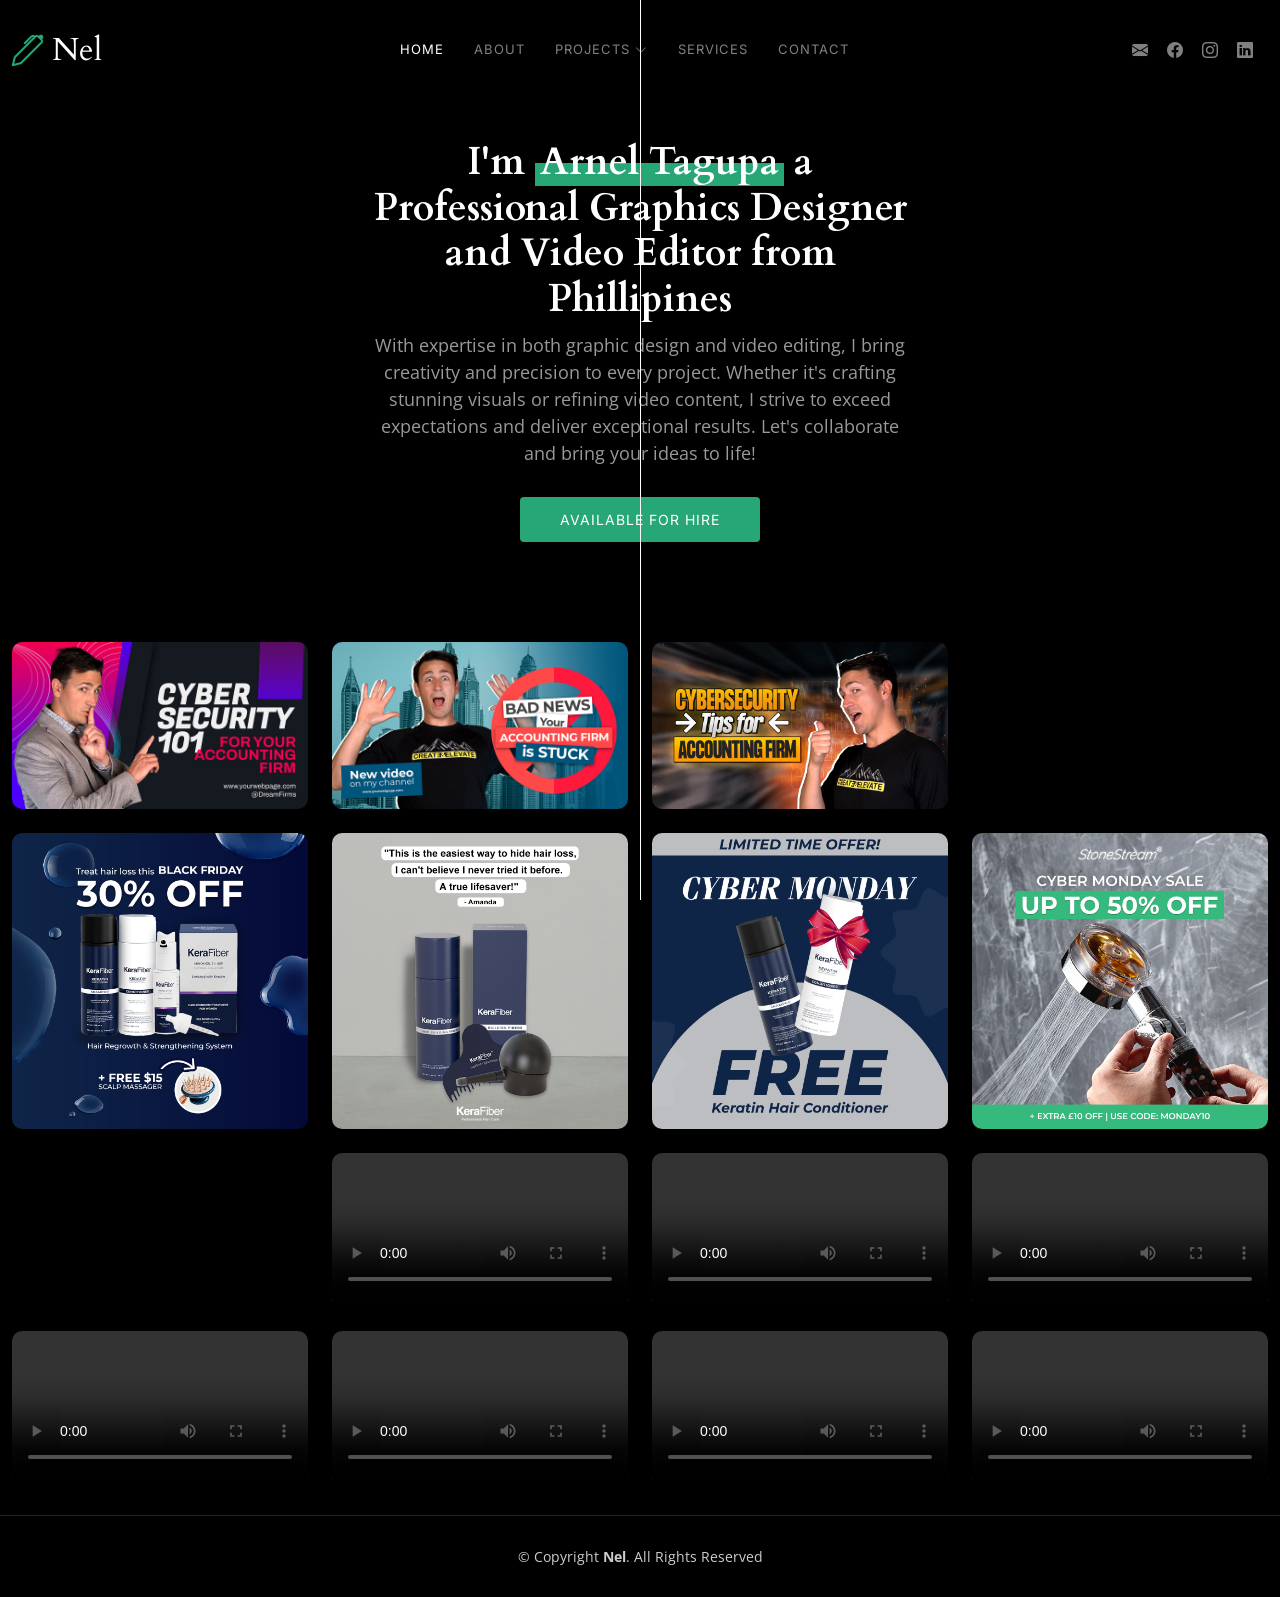
==== index.html @ 15272079 "first commit" ====
<!DOCTYPE html>
<html lang="en">

<head>
  <meta charset="utf-8">
  <meta content="width=device-width, initial-scale=1.0" name="viewport">

  <title>Nel Portfolio</title>
  <meta content="" name="description">
  <meta content="" name="keywords">

  <!-- Favicons -->
  
  <link href="assets/img/logo.webp" rel="apple-touch-icon">
  <link href="assets/img/logo.webp" rel="icon">

  <!-- Google Fonts -->
  <link rel="preconnect" href="https://fonts.googleapis.com">
  <link rel="preconnect" href="https://fonts.gstatic.com" crossorigin>
  <link href="https://fonts.googleapis.com/css2?family=Open+Sans:ital,wght@0,300;0,400;0,500;0,600;0,700;1,300;1,400;1,600;1,700&family=Inter:ital,wght@0,300;0,400;0,500;0,600;0,700;1,300;1,400;1,500;1,600;1,700&family=Cardo:ital,wght@0,400;0,700;1,400&display=swap" rel="stylesheet">

  <!-- Vendor CSS Files -->
  <link href="assets/vendor/bootstrap/css/bootstrap.min.css" rel="stylesheet">
  <link href="assets/vendor/bootstrap-icons/bootstrap-icons.css" rel="stylesheet">
  <link href="assets/vendor/swiper/swiper-bundle.min.css" rel="stylesheet">
  <link href="assets/vendor/glightbox/css/glightbox.min.css" rel="stylesheet">
  <link href="assets/vendor/aos/aos.css" rel="stylesheet">

  <!-- Template Main CSS File -->
  <link href="assets/css/main.css" rel="stylesheet">

  <!-- =======================================================
  * Template Name: PhotoFolio
  * Updated: Jan 29 2024 with Bootstrap v5.3.2
  * Template URL: https://bootstrapmade.com/photofolio-bootstrap-photography-website-template/
  * Author: BootstrapMade.com
  * License: https://bootstrapmade.com/license/
  ======================================================== -->
</head>

<body>

  <!-- ======= Header ======= -->
  <header id="header" class="header d-flex align-items-center fixed-top">
    <div class="container-fluid d-flex align-items-center justify-content-between">

      <a href="index.html" class="logo d-flex align-items-center  me-auto me-lg-0">
        <!-- Uncomment the line below if you also wish to use an image logo -->
        <!-- <img src="assets/img/logo.webp" alt="" style="width: auto; height: 200px;"> -->

        <i class="bi bi-pen"></i>

        <h1>Nel</h1>
      </a>

      <nav id="navbar" class="navbar">
        <ul>
          <li><a href="index.html" class="active">Home</a></li>
          <li><a href="about.html">About</a></li>
          <li class="dropdown"><a href="#"><span>Projects</span> <i class="bi bi-chevron-down dropdown-indicator"></i></a>
            <ul>
              <li class="dropdown"><a href="#"><span>Graphics</span> <i class="bi bi-chevron-down dropdown-indicator"></i></a>
                <ul>
                  <li><a href="banner.html">Banner</a></li>
                  <li><a href="poster.html">Poster</a></li>
                </ul>
              </li>
              <li class="dropdown"><a href="#"><span>Videos</span> <i class="bi bi-chevron-down dropdown-indicator"></i></a>
                <ul>
                  <li><a href="videos.html">IG Reels</a></li>
                  <li><a href="socialmedia.html">Social Media</a></li>
                </ul>
              </li>
              <li><a href="gallery.html">Ads</a></li>
            </ul>
          </li>
          <li><a href="services.html">Services</a></li>
          <li><a href="contact.html">Contact</a></li>
        </ul>
      </nav><!-- .navbar -->

      <div class="header-social-links">
        <a href="mailto:arneltagupa1431@gmail.com" class="gmail"><i class="bi bi-envelope-fill"></i></a>
        <a href="https://www.facebook.com/arnel.chainsmoker/" class="facebook"><i class="bi bi-facebook"></i></a>
        <a href="https://www.instagram.com/tagupa.arnel/" class="instagram"><i class="bi bi-instagram"></i></a>
        <a href="https://www.linkedin.com/in/arnel-tagupa-ba70b8272/" class="linkedin"><i class="bi bi-linkedin"></i></i></a>
      </div>
      <i class="mobile-nav-toggle mobile-nav-show bi bi-list"></i>
      <i class="mobile-nav-toggle mobile-nav-hide d-none bi bi-x"></i>

    </div>
  </header><!-- End Header -->

  <!-- ======= Hero Section ======= -->
  <section id="hero" class="hero d-flex flex-column justify-content-center align-items-center" data-aos="fade" data-aos-delay="1500">
    <div class="container">
      <div class="row justify-content-center">
        <div class="col-lg-6 text-center">
          <h2>I'm <span>Arnel Tagupa</span> a Professional Graphics Designer and Video Editor from Phillipines</h2>
          <p>With expertise in both graphic design and video editing, I bring creativity and precision to every project. Whether it's crafting stunning visuals or refining video content, I strive to exceed expectations and deliver exceptional results. Let's collaborate and bring your ideas to life!</p>
          <a href="contact.html" class="btn-get-started">Available for hire</a>
        </div>
      </div>
    </div>
  </section><!-- End Hero Section -->

  <main id="main" data-aos="fade" data-aos-delay="1500">

    <!-- ======= Gallery Section ======= -->
    <section id="gallery" class="gallery">
      <div class="container-fluid">

        <div class="row gy-4 justify-content-center">
          <div class="col-xl-3 col-lg-4 col-md-6">
            <div class="gallery-item h-100">
              <img src="assets/img/graphics/CYBERSECURITY 101.png" class="img-fluid" alt="">
              <div class="gallery-links d-flex align-items-center justify-content-center">
                <a href="assets/img/graphics/CYBERSECURITY 101.png" title="Gallery 1" class="glightbox preview-link"><i class="bi bi-arrows-angle-expand"></i></a>
               
              </div>
            </div>
          </div>
          
          <!-- End Gallery Item -->
          
          <div class="col-xl-3 col-lg-4 col-md-6">
            <div class="gallery-item h-100">
              <img src="assets/img/graphics/BAD NEWS.png" class="img-fluid" alt="">
              <div class="gallery-links d-flex align-items-center justify-content-center">
                <a href="assets/img/graphics/BAD NEWS.png" title="Gallery 2" class="glightbox preview-link"><i class="bi bi-arrows-angle-expand"></i></a>
                
              </div>
            </div>
          </div><!-- End Gallery Item -->
          <div class="col-xl-3 col-lg-4 col-md-6">
            <div class="gallery-item h-100">
              <img src="assets/img/graphics/CYBERSECURITY TIPS FOR.png" class="img-fluid" alt="">
              <div class="gallery-links d-flex align-items-center justify-content-center">
                <a href="assets/img/graphics/CYBERSECURITY TIPS FOR.png" title="Gallery 3" class="glightbox preview-link"><i class="bi bi-arrows-angle-expand"></i></a>
                
              </div>
            </div>
          </div><!-- End Gallery Item -->
          <div class="col-xl-3 col-lg-4 col-md-6">
            <div class="gallery-item h-100">
              <img src="assets/img/graphics/Jobtest.jpg" class="img-fluid" alt="">
              <div class="gallery-links d-flex align-items-center justify-content-center">
                <a href="assets/img/graphics/Jobtest.jpg" title="Gallery 4" class="glightbox preview-link"><i class="bi bi-arrows-angle-expand"></i></a>
                
              </div>
            </div>
          </div><!-- End Gallery Item -->
          <div class="col-xl-3 col-lg-4 col-md-6">
            <div class="gallery-item h-100">
              <img src="assets/img/graphics/11 KERAFIBER BLACK FRIDAY SALE US.png" class="img-fluid" alt="">
              <div class="gallery-links d-flex align-items-center justify-content-center">
                <a href="assets/img/graphics/11 KERAFIBER BLACK FRIDAY SALE US.png" title="Gallery 5" class="glightbox preview-link"><i class="bi bi-arrows-angle-expand"></i></a>
                <a href="gallery-single.html" class="details-link"><i class="bi bi-link-45deg"></i></a>
              </div>
            </div>
          </div><!-- End Gallery Item -->
          <div class="col-xl-3 col-lg-4 col-md-6">
            <div class="gallery-item h-100">
              <img src="assets/img/graphics/KeraFiber_1x1_ HAIR FIBERS AD.png" class="img-fluid" alt="">
              <div class="gallery-links d-flex align-items-center justify-content-center">
                <a href="assets/img/graphics/KeraFiber_1x1_ HAIR FIBERS AD.png title="Gallery 6" class="glightbox preview-link"><i class="bi bi-arrows-angle-expand"></i></a>
              
              </div>
            </div>
          </div><!-- End Gallery Item -->
          <div class="col-xl-3 col-lg-4 col-md-6">
            <div class="gallery-item h-100">
              <img src="assets/img/graphics/KeraFiber_Static Ad 2_1x1_Black Friday Sale (2).png" class="img-fluid" alt="">
              <div class="gallery-links d-flex align-items-center justify-content-center">
                <a href="aassets/img/graphics/KeraFiber_Static Ad 2_1x1_Black Friday Sale (2).png" title="Gallery 7" class="glightbox preview-link"><i class="bi bi-arrows-angle-expand"></i></a>
                
              </div>
            </div>
          </div><!-- End Gallery Item -->
          <div class="col-xl-3 col-lg-4 col-md-6">
            <div class="gallery-item h-100">
              <img src="assets/img/graphics/MineralStream_Static AD 1_CyberMonday_1080x1080 UK.png" class="img-fluid" alt="">
              <div class="gallery-links d-flex align-items-center justify-content-center">
                <a href="assets/img/graphics/MineralStream_Static AD 1_CyberMonday_1080x1080 UK.png" title="Gallery 8" class="glightbox preview-link"><i class="bi bi-arrows-angle-expand"></i></a>
                
              </div>
            </div>
          </div><!-- End Gallery Item -->
          <div class="col-xl-3 col-lg-4 col-md-6">
            <div class="gallery-item h-100">
              <video id="video-player" class="img-fluid">
                <source src="assets/videos/UK_StoneStream_Video AD 2_1080x1080_BlackFridaySale.mp4" type="video/mp4">
                Your browser does not support the video tag.
              </video>
            
            </div>
          </div>
          <!-- End Gallery Item -->
          <div class="col-xl-3 col-lg-4 col-md-6">
            <div class="gallery-item h-100">
              <video controls class="img-fluid">
                <source src="assets/videos/KeraFiber_Video Ad 3_1x1_Black Friday Sale (1).mp4" type="video/mp4">
                Your browser does not support the video tag.
              </video>
             
            </div>
          </div>
          <!-- End Gallery Item -->
          <div class="col-xl-3 col-lg-4 col-md-6">
            <div class="gallery-item h-100">
              <video controls class="img-fluid">
                <source src="assets/videos/UK_StoneStream_Video AD 1_1080x1080_BlackFridaySale.mp4" type="video/mp4">
                Your browser does not support the video tag.
              </video>
             
            </div>
          </div><!-- End Gallery Item -->
          <div class="col-xl-3 col-lg-4 col-md-6">
            <div class="gallery-item h-100">
              <video controls class="img-fluid">
                <source src="assets/videos/DS_Macro Flash Ring Light2.mp4" type="video/mp4">
                Your browser does not support the video tag.
              </video>
             
            </div>
          </div><!-- End Gallery Item -->
          <div class="col-xl-3 col-lg-4 col-md-6">
            <div class="gallery-item h-100">
              <video controls class="img-fluid">
                <source src="assets/videos/tiktok/loganmiller VT New.mp4" type="video/mp4">
                Your browser does not support the video tag.
              </video>
             
            </div>
          </div><!-- End Gallery Item -->
          <div class="col-xl-3 col-lg-4 col-md-6">
            <div class="gallery-item h-100">
              <video controls class="img-fluid">
                <source src="assets/videos/tiktok/Geoffrey Dollars_CAM_B_20230614_0372_Top 3 Biz Needs.1.mp4" type="video/mp4">
                Your browser does not support the video tag.
              </video>
             
            </div>
          </div><!-- End Gallery Item -->
          <div class="col-xl-3 col-lg-4 col-md-6">
            <div class="gallery-item h-100">
              <video controls class="img-fluid">
                <source src="assets/videos/tiktok/Geoffrey Dollars_CAM_B_20230614_0378_Shower Take 1.mp4.1.mp4" type="video/mp4">
                Your browser does not support the video tag.
              </video>
             
            </div>
          </div><!-- End Gallery Item -->
          <div class="col-xl-3 col-lg-4 col-md-6">
            <div class="gallery-item h-100">
              <video controls class="img-fluid">
                <source src="assets/videos/tiktok/Revive Church Photo Montage.mp4" type="video/mp4">
                Your browser does not support the video tag.
              </video>
             
            </div>
          </div><!-- End Gallery Item -->

        </div>

      </div>
    </section><!-- End Gallery Section -->

  </main><!-- End #main -->

  <!-- ======= Footer ======= -->
  <footer id="footer" class="footer">
    <div class="container">
      <div class="copyright">
        &copy; Copyright <strong><span>Nel</span></strong>. All Rights Reserved
      </div>
     
    </div>
  </footer><!-- End Footer -->

  <a href="#" class="scroll-top d-flex align-items-center justify-content-center"><i class="bi bi-arrow-up-short"></i></a>

  <div id="preloader">
    <div class="line"></div>
  </div>

  <!-- Vendor JS Files -->
  <script src="assets/vendor/bootstrap/js/bootstrap.bundle.min.js"></script>
  <script src="assets/vendor/swiper/swiper-bundle.min.js"></script>
  <script src="assets/vendor/glightbox/js/glightbox.min.js"></script>
  <script src="assets/vendor/aos/aos.js"></script>
  <script src="assets/vendor/php-email-form/validate.js"></script>

  <!-- Template Main JS File -->
  <script src="assets/js/main.js"></script>

</body>

</html>
---- assets/css/main.css ----
/**
* Template Name: PhotoFolio
* Updated: Jan 29 2024 with Bootstrap v5.3.2
* Template URL: https://bootstrapmade.com/photofolio-bootstrap-photography-website-template/
* Author: BootstrapMade.com
* License: https://bootstrapmade.com/license/
*/

/*--------------------------------------------------------------
# Set main reusable colors and fonts using CSS variables
# Learn more about CSS variables at https://developer.mozilla.org/en-US/docs/Web/CSS/Using_CSS_custom_properties
--------------------------------------------------------------*/
/* Fonts */
:root {
  --font-default: "Open Sans", system-ui, -apple-system, "Segoe UI", Roboto, "Helvetica Neue", Arial, "Noto Sans", "Liberation Sans", sans-serif, "Apple Color Emoji", "Segoe UI Emoji", "Segoe UI Symbol", "Noto Color Emoji";
  --font-primary: "Inter", sans-serif;
  --font-secondary: "Cardo", sans-serif;
}

/* Colors */
:root {
  --color-default: #fafafa;
  --color-primary: #27a776;
  --color-secondary: #161718;
}

/* Smooth scroll behavior */
:root {
  scroll-behavior: smooth;
}

/*--------------------------------------------------------------
# General
--------------------------------------------------------------*/
body {
  font-family: var(--font-default);
  color: var(--color-default);
  background-color: #000;
}

a {
  color: var(--color-primary);
  text-decoration: none;
}

a:hover {
  color: #32cf93;
  text-decoration: none;
}

h1,
h2,
h3,
h4,
h5,
h6 {
  font-family: var(--font-primary);
}

/*--------------------------------------------------------------
# Sections & Section Header
--------------------------------------------------------------*/
.section-header {
  padding-bottom: 40px;
}

.section-header h2 {
  font-size: 14px;
  font-weight: 500;
  padding: 0;
  line-height: 1px;
  margin: 0 0 5px 0;
  letter-spacing: 2px;
  text-transform: uppercase;
  color: rgba(255, 255, 255, 0.6);
  font-family: var(--font-primary);
}

.section-header h2::after {
  content: "";
  width: 120px;
  height: 1px;
  display: inline-block;
  background: #5bd9a9;
  margin: 4px 10px;
}

.section-header p {
  margin: 0;
  margin: 0;
  font-size: 36px;
  font-weight: 700;
  font-family: var(--font-secondary);
  color: #fff;
}

/*--------------------------------------------------------------
# Page Header
--------------------------------------------------------------*/
.page-header {
  padding: 120px 0 60px 0;
  min-height: 30vh;
  position: relative;
}

.page-header h2 {
  font-size: 56px;
  font-weight: 500;
  color: #fff;
  font-family: var(--font-secondary);
}

@media (max-width: 768px) {
  .page-header h2 {
    font-size: 36px;
  }
}

.page-header p {
  color: rgba(255, 255, 255, 0.8);
}

.page-header .cta-btn {
  font-family: var(--font-primary);
  font-weight: 400;
  font-size: 14px;
  display: inline-block;
  padding: 12px 40px;
  border-radius: 4px;
  letter-spacing: 1px;
  text-transform: uppercase;
  transition: 0.3s;
  color: #fff;
  background: var(--color-primary);
}

.page-header .cta-btn:hover {
  background: #2cbc85;
}

/*--------------------------------------------------------------
# Scroll top button
--------------------------------------------------------------*/
.scroll-top {
  position: fixed;
  visibility: hidden;
  opacity: 0;
  right: 15px;
  bottom: -15px;
  z-index: 99999;
  background: var(--color-primary);
  width: 44px;
  height: 44px;
  border-radius: 50px;
  transition: all 0.4s;
}

.scroll-top i {
  font-size: 24px;
  color: #fff;
  line-height: 0;
}

.scroll-top:hover {
  background: rgba(39, 167, 118, 0.8);
  color: #fff;
}

.scroll-top.active {
  visibility: visible;
  opacity: 1;
  bottom: 15px;
}

/*--------------------------------------------------------------
# Preloader
--------------------------------------------------------------*/
#preloader {
  display: flex;
  position: fixed;
  inset: 0;
  width: 100%;
  height: 100vh;
  z-index: 99999;
}

#preloader:before,
#preloader:after {
  content: "";
  background-color: var(--color-secondary);
  position: absolute;
  inset: 0;
  width: 50%;
  height: 100%;
  transition: all 0.3s ease 0s;
  z-index: -1;
}

#preloader:after {
  left: auto;
  right: 0;
}

#preloader .line {
  position: relative;
  overflow: hidden;
  margin: auto;
  width: 1px;
  height: 280px;
  transition: all 0.8s ease 0s;
}

#preloader .line:before {
  content: "";
  position: absolute;
  background-color: #fff;
  left: 0;
  top: 50%;
  width: 1px;
  height: 0%;
  transform: translateY(-50%);
  animation: lineincrease 1000ms ease-in-out 0s forwards;
}

#preloader .line:after {
  content: "";
  position: absolute;
  background-color: #999;
  left: 0;
  top: 0;
  width: 1px;
  height: 100%;
  transform: translateY(-100%);
  animation: linemove 1200ms linear 0s infinite;
  animation-delay: 2000ms;
}

#preloader.loaded .line {
  opacity: 0;
  height: 100% !important;
}

#preloader.loaded .line:after {
  opacity: 0;
}

#preloader.loaded:before,
#preloader.loaded:after {
  animation: preloaderfinish 300ms ease-in-out 500ms forwards;
}

@keyframes lineincrease {
  0% {
    height: 0%;
  }

  100% {
    height: 100%;
  }
}

@keyframes linemove {
  0% {
    transform: translateY(200%);
  }

  100% {
    transform: translateY(-100%);
  }
}

@keyframes preloaderfinish {
  0% {
    width: 5 0%;
  }

  100% {
    width: 0%;
  }
}

/*--------------------------------------------------------------
# Header
--------------------------------------------------------------*/
.header {
  transition: all 0.5s;
  z-index: 997;
  padding: 30px 0;
  background-color: #000;
}

.header .logo {
  transition: 0.3s;
}

.header .logo img {
  max-height: 40px;
  margin-right: 8px;
}

.header .logo h1 {
  font-size: 32px;
  margin: 0;
  font-weight: 400;
  color: #fff;
  font-family: var(--font-secondary);
}

.header .logo i {
  font-size: 32px;
  margin-right: 8px;
  line-height: 0;
}

@media (max-width: 575px) {
  .header .logo h1 {
    font-size: 26px;
  }

  .header .logo i {
    font-size: 24px;
  }
}

.header .header-social-links {
  padding-right: 15px;
}

.header .header-social-links a {
  color: rgba(255, 255, 255, 0.5);
  padding-left: 15px;
  display: inline-block;
  line-height: 0px;
  transition: 0.3s;
  font-size: 16px;
}

.header .header-social-links a:hover {
  color: #fff;
}

@media (max-width: 575px) {
  .header .header-social-links a {
    padding-left: 5px;
  }
}

/*--------------------------------------------------------------
# Desktop Navigation
--------------------------------------------------------------*/
@media (min-width: 1280px) {
  .navbar {
    padding: 0;
  }

  .navbar ul {
    margin: 0;
    padding: 0;
    display: flex;
    list-style: none;
    align-items: center;
  }

  .navbar li {
    position: relative;
  }

  .navbar a,
  .navbar a:focus {
    display: flex;
    align-items: center;
    justify-content: space-between;
    padding: 10px 0 10px 30px;
    font-family: var(--font-primary);
    text-transform: uppercase;
    letter-spacing: 1px;
    font-size: 13px;
    font-weight: 400;
    color: rgba(255, 255, 255, 0.5);
    white-space: nowrap;
    transition: 0.3s;
  }

  .navbar a i,
  .navbar a:focus i {
    font-size: 12px;
    line-height: 0;
    margin-left: 5px;
  }

  .navbar a:hover,
  .navbar .active,
  .navbar .active:focus,
  .navbar li:hover>a {
    color: #fff;
  }

  .navbar .dropdown ul {
    display: block;
    position: absolute;
    left: 14px;
    top: calc(100% + 30px);
    margin: 0;
    padding: 10px 0;
    z-index: 99;
    opacity: 0;
    visibility: hidden;
    background: var(--color-secondary);
    transition: 0.3s;
    border-radius: 4px;
  }

  .navbar .dropdown ul li {
    min-width: 200px;
  }

  .navbar .dropdown ul a {
    padding: 10px 20px;
    font-size: 15px;
    text-transform: none;
    font-weight: 400;
  }

  .navbar .dropdown ul a i {
    font-size: 12px;
  }

  .navbar .dropdown ul a:hover,
  .navbar .dropdown ul .active:hover,
  .navbar .dropdown ul li:hover>a {
    color: #fff;
  }

  .navbar .dropdown:hover>ul {
    opacity: 1;
    top: 100%;
    visibility: visible;
  }

  .navbar .dropdown .dropdown ul {
    top: 0;
    left: calc(100% - 30px);
    visibility: hidden;
  }

  .navbar .dropdown .dropdown:hover>ul {
    opacity: 1;
    top: 0;
    left: 100%;
    visibility: visible;
  }
}

@media (min-width: 1280px) and (max-width: 1366px) {
  .navbar .dropdown .dropdown ul {
    left: -90%;
  }

  .navbar .dropdown .dropdown:hover>ul {
    left: -100%;
  }
}

@media (min-width: 1280px) {

  .mobile-nav-show,
  .mobile-nav-hide {
    display: none;
  }
}

/*--------------------------------------------------------------
# Mobile Navigation
--------------------------------------------------------------*/
@media (max-width: 1279px) {
  .navbar {
    position: fixed;
    top: 0;
    right: -100%;
    width: 100%;
    max-width: 400px;
    bottom: 0;
    transition: 0.3s;
    z-index: 9997;
  }

  .navbar ul {
    position: absolute;
    inset: 0;
    padding: 50px 0 10px 0;
    margin: 0;
    background: rgba(0, 0, 0, 0.9);
    overflow-y: auto;
    transition: 0.3s;
    z-index: 9998;
  }

  .navbar a,
  .navbar a:focus {
    display: flex;
    align-items: center;
    justify-content: space-between;
    padding: 10px 20px;
    font-family: var(--font-primary);
    font-size: 13px;
    text-transform: uppercase;
    font-weight: 400;
    color: rgba(255, 255, 255, 0.5);
    letter-spacing: 1px;
    white-space: nowrap;
    transition: 0.3s;
  }

  .navbar a i,
  .navbar a:focus i {
    font-size: 12px;
    line-height: 0;
    margin-left: 5px;
  }

  .navbar a:hover,
  .navbar .active,
  .navbar .active:focus,
  .navbar li:hover>a {
    color: #fff;
  }

  .navbar .dropdown ul,
  .navbar .dropdown .dropdown ul {
    position: static;
    display: none;
    padding: 10px 0;
    margin: 10px 20px;
    transition: all 0.5s ease-in-out;
    border: 1px solid black;
  }

  .navbar .dropdown>.dropdown-active,
  .navbar .dropdown .dropdown>.dropdown-active {
    display: block;
  }

  .mobile-nav-show {
    color: #fff;
    font-size: 28px;
    cursor: pointer;
    line-height: 0;
    transition: 0.5s;
    z-index: 9999;
    margin: 0 10px 0 10px;
  }

  .mobile-nav-hide {
    color: #fff;
    font-size: 32px;
    cursor: pointer;
    line-height: 0;
    transition: 0.5s;
    position: fixed;
    right: 20px;
    top: 20px;
    z-index: 9999;
  }

  .mobile-nav-active {
    overflow: hidden;
  }

  .mobile-nav-active .navbar {
    right: 0;
  }

  .mobile-nav-active .navbar:before {
    content: "";
    position: fixed;
    inset: 0;
    background: rgba(22, 23, 24, 0.8);
    z-index: 9996;
  }
}

/*--------------------------------------------------------------
# About Section
--------------------------------------------------------------*/
.about .content h2 {
  font-weight: 700;
  font-size: 24px;
  color: var(--color-primary);
}

.about .content ul {
  list-style: none;
  padding: 0;
}

.about .content ul li {
  margin-bottom: 20px;
  display: flex;
  align-items: center;
}

.about .content ul strong {
  margin-right: 10px;
}

.about .content ul i {
  font-size: 16px;
  margin-right: 5px;
  color: var(--color-primary);
  line-height: 0;
}

/*--------------------------------------------------------------
# Testimonials Section
--------------------------------------------------------------*/
.testimonials {
  margin-top: 80px;
}

.testimonials .testimonial-item {
  box-sizing: content-box;
  padding: 30px;
  margin: 40px 30px;
  background: var(--color-secondary);
  min-height: 320px;
  display: flex;
  flex-direction: column;
  text-align: center;
  transition: 0.3s;
}

.testimonials .testimonial-item .stars {
  margin-bottom: 15px;
}

.testimonials .testimonial-item .stars i {
  color: #ffc107;
  margin: 0 1px;
}

.testimonials .testimonial-item .testimonial-img {
  width: 90px;
  border-radius: 50%;
  border: 5px solid #474a4d;
  margin: 0 auto;
}

.testimonials .testimonial-item h3 {
  font-size: 18px;
  font-weight: bold;
  margin: 10px 0 5px 0;
  color: #fff;
}

.testimonials .testimonial-item h4 {
  font-size: 14px;
  color: rgba(255, 255, 255, 0.5);
  margin: 0;
}

.testimonials .testimonial-item p {
  font-style: italic;
  margin: 0 auto 15px auto;
}

.testimonials .swiper-pagination {
  margin-top: 20px;
  position: relative;
}

.testimonials .swiper-pagination .swiper-pagination-bullet {
  width: 12px;
  height: 12px;
  background-color: rgba(255, 255, 255, 0.2);
  opacity: 1;
}

.testimonials .swiper-pagination .swiper-pagination-bullet-active {
  background-color: rgba(255, 255, 255, 0.5);
}

.testimonials .swiper-slide {
  opacity: 0.3;
}

@media (max-width: 1199px) {
  .testimonials .swiper-slide-active {
    opacity: 1;
  }

  .testimonials .swiper-pagination {
    margin-top: 0;
  }

  .testimonials .testimonial-item {
    margin: 40px 20px;
  }
}

@media (min-width: 1200px) {
  .testimonials .swiper-slide-next {
    opacity: 1;
    transform: scale(1.12);
  }
}

/*--------------------------------------------------------------
# Pricing Section
--------------------------------------------------------------*/
.gallery {
  margin-top: 40px;
}

.gallery .gallery-item {
  position: relative;
  overflow: hidden;
  border-radius: 10px;
}

.gallery .gallery-item img {
  transition: 0.3s;
}

.gallery .gallery-links {
  position: absolute;
  inset: 0;
  opacity: 0;
  transition: all ease-in-out 0.3s;
  background: rgba(0, 0, 0, 0.6);
  z-index: 3;
}

.gallery .gallery-links .preview-link,
.gallery .gallery-links .details-link {
  font-size: 20px;
  color: rgba(255, 255, 255, 0.5);
  transition: 0.3s;
  line-height: 1.2;
  margin: 30px 8px 0 8px;
}

.gallery .gallery-links .preview-link:hover,
.gallery .gallery-links .details-link:hover {
  color: #fff;
}

.gallery .gallery-links .details-link {
  font-size: 30px;
  line-height: 0;
}

.gallery .gallery-item:hover .gallery-links {
  opacity: 1;
}

.gallery .gallery-item:hover .preview-link,
.gallery .gallery-item:hover .details-link {
  margin-top: 0;
}

.gallery .gallery-item:hover img {
  transform: scale(1.1);
}

.glightbox-clean .gslide-description {
  background: #222425;
}

.glightbox-clean .gslide-title {
  color: rgba(255, 255, 255, 0.8);
  margin: 0;
}

/*--------------------------------------------------------------
# Gallery Single Section
--------------------------------------------------------------*/
.gallery-single .portfolio-details-slider img {
  width: 100%;
}

.gallery-single .portfolio-details-slider .swiper-pagination .swiper-pagination-bullet {
  width: 12px;
  height: 12px;
  background-color: rgba(255, 255, 255, 0.7);
  opacity: 1;
}

.gallery-single .portfolio-details-slider .swiper-pagination .swiper-pagination-bullet-active {
  background-color: var(--color-primary);
}

.gallery-single .swiper-button-prev,
.gallery-single .swiper-button-next {
  width: 48px;
  height: 48px;
}

.gallery-single .swiper-button-prev:after,
.gallery-single .swiper-button-next:after {
  color: rgba(255, 255, 255, 0.8);
  background-color: rgba(0, 0, 0, 0.2);
  font-size: 24px;
  border-radius: 50%;
  width: 48px;
  height: 48px;
  display: flex;
  align-items: center;
  justify-content: center;
  transition: 0.3s;
}

.gallery-single .swiper-button-prev:hover:after,
.gallery-single .swiper-button-next:hover:after {
  background-color: rgba(0, 0, 0, 0.6);
}

@media (max-width: 575px) {

  .gallery-single .swiper-button-prev,
  .gallery-single .swiper-button-next {
    display: none;
  }
}

.gallery-single .portfolio-info h3 {
  font-size: 22px;
  font-weight: 700;
  margin-bottom: 20px;
  padding-bottom: 20px;
  position: relative;
  font-family: var(--font-secondary);
}

.gallery-single .portfolio-info h3:after {
  content: "";
  position: absolute;
  display: block;
  width: 50px;
  height: 3px;
  background: var(--color-primary);
  left: 0;
  bottom: 0;
}

.gallery-single .portfolio-info ul {
  list-style: none;
  padding: 0;
  font-size: 15px;
}

.gallery-single .portfolio-info ul li {
  display: flex;
  flex-direction: column;
  padding-bottom: 15px;
}

.gallery-single .portfolio-info ul strong {
  text-transform: uppercase;
  font-weight: 400;
  color: #6b7075;
  font-size: 14px;
}

.gallery-single .portfolio-info .btn-visit {
  padding: 8px 40px;
  background: var(--color-primary);
  color: #fff;
  border-radius: 50px;
  transition: 0.3s;
}

.gallery-single .portfolio-info .btn-visit:hover {
  background: #2cbc85;
}

.gallery-single .portfolio-description h2 {
  font-size: 26px;
  font-weight: 700;
  margin-bottom: 20px;
  color: #fff;
  font-family: var(--font-secondary);
}

.gallery-single .portfolio-description p {
  padding: 0;
}

.gallery-single .portfolio-description .testimonial-item {
  padding: 30px 30px 0 30px;
  position: relative;
  background: var(--color-secondary);
  height: 100%;
  margin-bottom: 50px;
}

.gallery-single .portfolio-description .testimonial-item .testimonial-img {
  width: 90px;
  border-radius: 50px;
  border: 6px solid #2e3133;
  float: left;
  margin: 0 10px 0 0;
}

.gallery-single .portfolio-description .testimonial-item h3 {
  font-size: 18px;
  font-weight: bold;
  margin: 15px 0 5px 0;
  padding-top: 20px;
}

.gallery-single .portfolio-description .testimonial-item h4 {
  font-size: 14px;
  color: rgba(255, 255, 255, 0.6);
  margin: 0;
}

.gallery-single .portfolio-description .testimonial-item .quote-icon-left,
.gallery-single .portfolio-description .testimonial-item .quote-icon-right {
  color: #5bd9a9;
  font-size: 26px;
  line-height: 0;
}

.gallery-single .portfolio-description .testimonial-item .quote-icon-left {
  display: inline-block;
  left: -5px;
  position: relative;
}

.gallery-single .portfolio-description .testimonial-item .quote-icon-right {
  display: inline-block;
  right: -5px;
  position: relative;
  top: 10px;
  transform: scale(-1, -1);
}

.gallery-single .portfolio-description .testimonial-item p {
  font-style: italic;
  margin: 0 0 15px 0 0 0;
  padding: 0;
}

/*--------------------------------------------------------------
# Services Section
--------------------------------------------------------------*/
.services .service-item {
  padding: 50px 30px;
  transition: all ease-in-out 0.4s;
  background: var(--color-secondary);
  height: 100%;
  overflow: hidden;
  z-index: 1;
}

.services .service-item:before {
  content: "";
  position: absolute;
  background: #1d1f20;
  top: -200px;
  transition: all 0.3s;
  z-index: -1;
}

.services .service-item i {
  background: var(--color-primary);
  color: #fff;
  font-size: 24px;
  transition: 0.3s;
  display: flex;
  align-items: center;
  justify-content: center;
  width: 56px;
  height: 56px;
  border-radius: 50%;
}

.services .service-item h4 {
  font-weight: 600;
  margin: 15px 0 0 0;
  transition: 0.3s;
  font-size: 20px;
}

.services .service-item h4 a {
  color: #fff;
}

.services .service-item p {
  line-height: 24px;
  font-size: 14px;
  margin: 15px 0 0 0;
}

.services .service-item:hover:before {
  background: var(--color-primary);
  right: 0;
  top: 0;
  width: 100%;
  height: 100%;
  border-radius: 0px;
}

.services .service-item:hover h4 a,
.services .service-item:hover p {
  color: #fff;
}

.services .service-item:hover i {
  background: #fff;
  color: var(--color-primary);
}

/*--------------------------------------------------------------
# Pricing Section
--------------------------------------------------------------*/
.pricing {
  margin-top: 80px;
}

.pricing .pricing-item {
  border-bottom: 1px dashed #474a4d;
  width: 100%;
  height: 100%;
  padding: 0 0 15px 0;
}

.pricing .pricing-item h3 {
  margin: 0;
  font-size: 18px;
  font-weight: 500;
  color: rgba(255, 255, 255, 0.6);
}

.pricing .pricing-item h4 {
  margin: 0;
  font-size: 16px;
}

/*--------------------------------------------------------------
# Contact Section
--------------------------------------------------------------*/
.contact .info-item+.info-item {
  margin-top: 40px;
}

.contact .info-item i {
  font-size: 20px;
  color: var(--color-primary);
  float: left;
  width: 44px;
  height: 44px;
  background: #222425;
  display: flex;
  justify-content: center;
  align-items: center;
  border-radius: 50px;
  transition: all 0.3s ease-in-out;
  margin-right: 15px;
}

.contact .info-item h4 {
  padding: 0;
  font-size: 20px;
  font-weight: 600;
  margin-bottom: 5px;
  color: rgba(255, 255, 255, 0.5);
}

.contact .info-item p {
  padding: 0;
  margin-bottom: 0;
  font-size: 14px;
  color: #fff;
}

.contact .info-item:hover i {
  background: var(--color-primary);
  color: #fff;
}

.contact .php-email-form {
  width: 100%;
}

.contact .php-email-form .form-group {
  padding-bottom: 8px;
}

.contact .php-email-form .error-message {
  display: none;
  color: #fff;
  background: #df1529;
  text-align: left;
  padding: 15px;
  font-weight: 600;
}

.contact .php-email-form .error-message br+br {
  margin-top: 25px;
}

.contact .php-email-form .sent-message {
  display: none;
  color: #fff;
  background: var(--color-primary);
  text-align: center;
  padding: 15px;
  font-weight: 600;
}

.contact .php-email-form .loading {
  display: none;
  background: var(--color-secondary);
  text-align: center;
  padding: 15px;
  color: rgba(255, 255, 255, 0.6);
}

.contact .php-email-form .loading:before {
  content: "";
  display: inline-block;
  border-radius: 50%;
  width: 24px;
  height: 24px;
  margin: 0 10px -6px 0;
  border: 3px solid var(--color-primary);
  border-top-color: var(--color-secondary);
  animation: animate-loading 1s linear infinite;
}

.contact .php-email-form input,
.contact .php-email-form textarea {
  border-radius: 4px;
  box-shadow: none;
  font-size: 14px;
  background-color: var(--color-secondary);
  border: 1px solid #2e3133;
  color: #fff;
}

.contact .php-email-form input {
  height: 44px;
}

.contact .php-email-form textarea {
  padding: 10px 12px;
}

.contact .php-email-form button[type=submit] {
  background: var(--color-primary);
  border: 0;
  padding: 10px 35px;
  color: #fff;
  transition: 0.4s;
  border-radius: 4px;
}

.contact .php-email-form button[type=submit]:hover {
  background: rgba(39, 167, 118, 0.8);
}

@keyframes animate-loading {
  0% {
    transform: rotate(0deg);
  }

  100% {
    transform: rotate(360deg);
  }
}

/*--------------------------------------------------------------
# Hero Section
--------------------------------------------------------------*/
.hero {
  width: 100%;
  min-height: 30vh;
  background: #000;
  background-size: cover;
  position: relative;
  padding: 140px 0 60px 0;
}

.hero h2 {
  margin: 0 0 10px 0;
  font-size: 38px;
  font-weight: 700;
  color: #fff;
  font-family: var(--font-secondary);
}

.hero h2 span {
  position: relative;
  z-index: 1;
  padding: 0 5px;
  display: inline-block;
}

.hero h2 span:before {
  content: "";
  position: absolute;
  height: 50%;
  bottom: 0;
  left: 0;
  right: 0;
  background: var(--color-primary);
  z-index: -1;
}

.hero p {
  color: rgba(255, 255, 255, 0.6);
  margin-bottom: 30px;
  font-size: 18px;
}

.hero .btn-get-started {
  font-family: var(--font-primary);
  font-weight: 400;
  font-size: 14px;
  display: inline-block;
  padding: 12px 40px;
  border-radius: 4px;
  letter-spacing: 1px;
  text-transform: uppercase;
  transition: 0.3s;
  color: #fff;
  background: var(--color-primary);
}

.hero .btn-get-started:hover {
  background: #2cbc85;
}

@media (max-width: 768px) {
  .hero h2 {
    font-size: 32px;
  }
}

/*--------------------------------------------------------------
# Footer
--------------------------------------------------------------*/
.footer {
  margin-top: 30px;
  padding: 30px 0;
  font-size: 14px;
  border-top: 1px solid rgba(255, 255, 255, 0.15);
}

.footer .copyright {
  text-align: center;
  color: rgba(255, 255, 255, 0.8);
}

.footer .credits {
  padding-top: 6px;
  text-align: center;
  font-size: 13px;
  color: rgba(255, 255, 255, 0.8);
}

.footer .credits a {
  color: var(--color-primary);
}
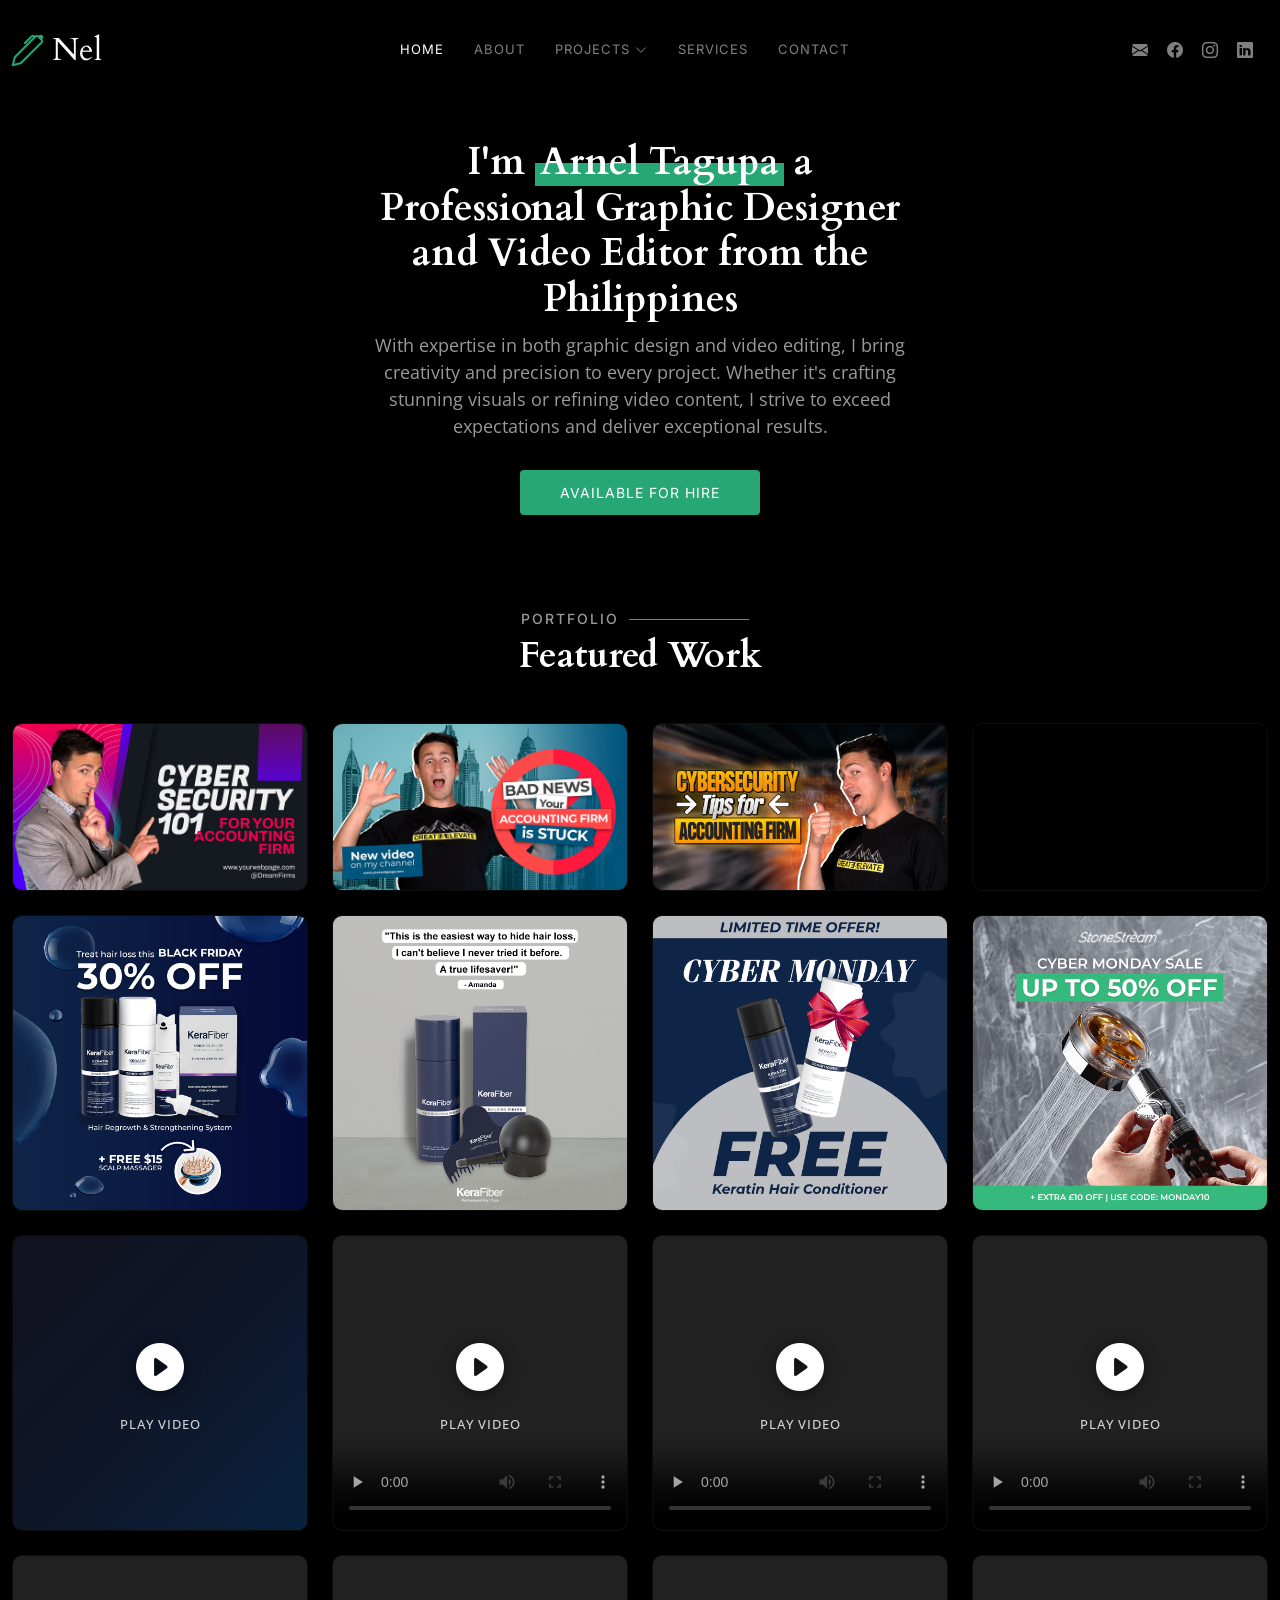
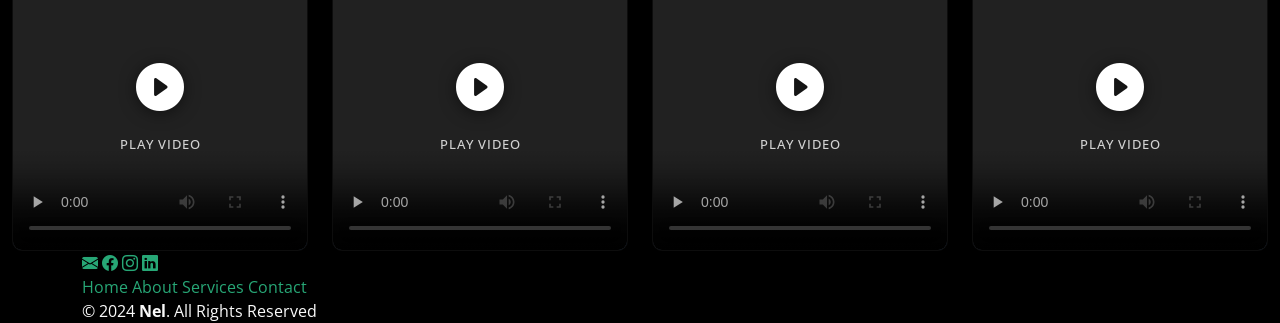
==== commit b5a1efb9: "Professional enhancement: refined page headers, section headers, testimonials, footers, performance " ====
--- a/index.html
+++ b/index.html
@@ -17,7 +17,8 @@
   <!-- Google Fonts -->
   <link rel="preconnect" href="https://fonts.googleapis.com">
   <link rel="preconnect" href="https://fonts.gstatic.com" crossorigin>
-  <link href="https://fonts.googleapis.com/css2?family=Open+Sans:ital,wght@0,300;0,400;0,500;0,600;0,700;1,300;1,400;1,600;1,700&family=Inter:ital,wght@0,300;0,400;0,500;0,600;0,700;1,300;1,400;1,500;1,600;1,700&family=Cardo:ital,wght@0,400;0,700;1,400&display=swap" rel="stylesheet">
+  <link rel="preload" as="style" href="https://fonts.googleapis.com/css2?family=Open+Sans:wght@300;400;600;700&family=Inter:wght@300;400;500;600;700&family=Cardo:ital,wght@0,400;0,700;1,400&display=swap">
+  <link href="https://fonts.googleapis.com/css2?family=Open+Sans:wght@300;400;600;700&family=Inter:wght@300;400;500;600;700&family=Cardo:ital,wght@0,400;0,700;1,400&display=swap" rel="stylesheet" media="print" onload="this.media='all'">
 
   <!-- Vendor CSS Files -->
   <link href="assets/vendor/bootstrap/css/bootstrap.min.css" rel="stylesheet">
@@ -28,6 +29,59 @@
 
   <!-- Template Main CSS File -->
   <link href="assets/css/main.css" rel="stylesheet">
+
+  <style>
+    .video-cover {
+      position: relative;
+      width: 100%;
+      cursor: pointer;
+      overflow: hidden;
+      background: linear-gradient(135deg, #1a1a2e 0%, #16213e 50%, #0f3460 100%);
+      aspect-ratio: 1 / 1;
+      display: flex;
+      align-items: center;
+      justify-content: center;
+    }
+    .video-cover video {
+      width: 100%;
+      height: 100%;
+      object-fit: cover;
+    }
+    .video-cover .play-btn {
+      position: absolute;
+      inset: 0;
+      display: flex;
+      flex-direction: column;
+      align-items: center;
+      justify-content: center;
+      gap: 12px;
+      background: rgba(0, 0, 0, 0.35);
+      transition: background 0.3s;
+      z-index: 2;
+    }
+    .video-cover:hover .play-btn {
+      background: rgba(0, 0, 0, 0.15);
+    }
+    .video-cover .play-btn i {
+      font-size: 48px;
+      color: #fff;
+      filter: drop-shadow(0 2px 8px rgba(0,0,0,0.5));
+      transition: transform 0.3s;
+    }
+    .video-cover:hover .play-btn i {
+      transform: scale(1.15);
+    }
+    .video-cover .play-btn span {
+      color: rgba(255,255,255,0.8);
+      font-size: 13px;
+      font-weight: 500;
+      letter-spacing: 1px;
+      text-transform: uppercase;
+    }
+    .video-cover.playing .play-btn {
+      display: none;
+    }
+  </style>
 
   <!-- =======================================================
   * Template Name: PhotoFolio
@@ -45,11 +99,7 @@
     <div class="container-fluid d-flex align-items-center justify-content-between">
 
       <a href="index.html" class="logo d-flex align-items-center  me-auto me-lg-0">
-        <!-- Uncomment the line below if you also wish to use an image logo -->
-        <!-- <img src="assets/img/logo.webp" alt="" style="width: auto; height: 200px;"> -->
-
         <i class="bi bi-pen"></i>
-
         <h1>Nel</h1>
       </a>
 
@@ -83,7 +133,7 @@
         <a href="mailto:arneltagupa1431@gmail.com" class="gmail"><i class="bi bi-envelope-fill"></i></a>
         <a href="https://www.facebook.com/arnel.chainsmoker/" class="facebook"><i class="bi bi-facebook"></i></a>
         <a href="https://www.instagram.com/tagupa.arnel/" class="instagram"><i class="bi bi-instagram"></i></a>
-        <a href="https://www.linkedin.com/in/arnel-tagupa-ba70b8272/" class="linkedin"><i class="bi bi-linkedin"></i></i></a>
+        <a href="https://www.linkedin.com/in/arnel-tagupa-ba70b8272/" class="linkedin"><i class="bi bi-linkedin"></i></a>
       </div>
       <i class="mobile-nav-toggle mobile-nav-show bi bi-list"></i>
       <i class="mobile-nav-toggle mobile-nav-hide d-none bi bi-x"></i>
@@ -92,28 +142,33 @@
   </header><!-- End Header -->
 
   <!-- ======= Hero Section ======= -->
-  <section id="hero" class="hero d-flex flex-column justify-content-center align-items-center" data-aos="fade" data-aos-delay="1500">
+  <section id="hero" class="hero d-flex flex-column justify-content-center align-items-center" data-aos="fade" data-aos-delay="200">
     <div class="container">
       <div class="row justify-content-center">
         <div class="col-lg-6 text-center">
-          <h2>I'm <span>Arnel Tagupa</span> a Professional Graphics Designer and Video Editor from Phillipines</h2>
-          <p>With expertise in both graphic design and video editing, I bring creativity and precision to every project. Whether it's crafting stunning visuals or refining video content, I strive to exceed expectations and deliver exceptional results. Let's collaborate and bring your ideas to life!</p>
+          <h2>I'm <span>Arnel Tagupa</span> a Professional Graphic Designer and Video Editor from the Philippines</h2>
+          <p>With expertise in both graphic design and video editing, I bring creativity and precision to every project. Whether it's crafting stunning visuals or refining video content, I strive to exceed expectations and deliver exceptional results.</p>
           <a href="contact.html" class="btn-get-started">Available for hire</a>
         </div>
       </div>
     </div>
   </section><!-- End Hero Section -->
 
-  <main id="main" data-aos="fade" data-aos-delay="1500">
+  <main id="main" data-aos="fade" data-aos-delay="200">
 
     <!-- ======= Gallery Section ======= -->
     <section id="gallery" class="gallery">
       <div class="container-fluid">
 
+        <div class="section-header text-center">
+          <h2>Portfolio</h2>
+          <p>Featured Work</p>
+        </div>
+
         <div class="row gy-4 justify-content-center">
           <div class="col-xl-3 col-lg-4 col-md-6">
             <div class="gallery-item h-100">
-              <img src="assets/img/graphics/CYBERSECURITY 101.png" class="img-fluid" alt="">
+              <img src="assets/img/graphics/CYBERSECURITY 101.png" class="img-fluid" alt="" loading="lazy">
               <div class="gallery-links d-flex align-items-center justify-content-center">
                 <a href="assets/img/graphics/CYBERSECURITY 101.png" title="Gallery 1" class="glightbox preview-link"><i class="bi bi-arrows-angle-expand"></i></a>
                
@@ -125,7 +180,7 @@
           
           <div class="col-xl-3 col-lg-4 col-md-6">
             <div class="gallery-item h-100">
-              <img src="assets/img/graphics/BAD NEWS.png" class="img-fluid" alt="">
+              <img src="assets/img/graphics/BAD NEWS.png" class="img-fluid" alt="" loading="lazy">
               <div class="gallery-links d-flex align-items-center justify-content-center">
                 <a href="assets/img/graphics/BAD NEWS.png" title="Gallery 2" class="glightbox preview-link"><i class="bi bi-arrows-angle-expand"></i></a>
                 
@@ -134,7 +189,7 @@
           </div><!-- End Gallery Item -->
           <div class="col-xl-3 col-lg-4 col-md-6">
             <div class="gallery-item h-100">
-              <img src="assets/img/graphics/CYBERSECURITY TIPS FOR.png" class="img-fluid" alt="">
+              <img src="assets/img/graphics/CYBERSECURITY TIPS FOR.png" class="img-fluid" alt="" loading="lazy">
               <div class="gallery-links d-flex align-items-center justify-content-center">
                 <a href="assets/img/graphics/CYBERSECURITY TIPS FOR.png" title="Gallery 3" class="glightbox preview-link"><i class="bi bi-arrows-angle-expand"></i></a>
                 
@@ -143,7 +198,7 @@
           </div><!-- End Gallery Item -->
           <div class="col-xl-3 col-lg-4 col-md-6">
             <div class="gallery-item h-100">
-              <img src="assets/img/graphics/Jobtest.jpg" class="img-fluid" alt="">
+              <img src="assets/img/graphics/Jobtest.jpg" class="img-fluid" alt="" loading="lazy">
               <div class="gallery-links d-flex align-items-center justify-content-center">
                 <a href="assets/img/graphics/Jobtest.jpg" title="Gallery 4" class="glightbox preview-link"><i class="bi bi-arrows-angle-expand"></i></a>
                 
@@ -152,7 +207,7 @@
           </div><!-- End Gallery Item -->
           <div class="col-xl-3 col-lg-4 col-md-6">
             <div class="gallery-item h-100">
-              <img src="assets/img/graphics/11 KERAFIBER BLACK FRIDAY SALE US.png" class="img-fluid" alt="">
+              <img src="assets/img/graphics/11 KERAFIBER BLACK FRIDAY SALE US.png" class="img-fluid" alt="" loading="lazy">
               <div class="gallery-links d-flex align-items-center justify-content-center">
                 <a href="assets/img/graphics/11 KERAFIBER BLACK FRIDAY SALE US.png" title="Gallery 5" class="glightbox preview-link"><i class="bi bi-arrows-angle-expand"></i></a>
                 <a href="gallery-single.html" class="details-link"><i class="bi bi-link-45deg"></i></a>
@@ -161,7 +216,7 @@
           </div><!-- End Gallery Item -->
           <div class="col-xl-3 col-lg-4 col-md-6">
             <div class="gallery-item h-100">
-              <img src="assets/img/graphics/KeraFiber_1x1_ HAIR FIBERS AD.png" class="img-fluid" alt="">
+              <img src="assets/img/graphics/KeraFiber_1x1_ HAIR FIBERS AD.png" class="img-fluid" alt="" loading="lazy">
               <div class="gallery-links d-flex align-items-center justify-content-center">
                 <a href="assets/img/graphics/KeraFiber_1x1_ HAIR FIBERS AD.png title="Gallery 6" class="glightbox preview-link"><i class="bi bi-arrows-angle-expand"></i></a>
               
@@ -170,7 +225,7 @@
           </div><!-- End Gallery Item -->
           <div class="col-xl-3 col-lg-4 col-md-6">
             <div class="gallery-item h-100">
-              <img src="assets/img/graphics/KeraFiber_Static Ad 2_1x1_Black Friday Sale (2).png" class="img-fluid" alt="">
+              <img src="assets/img/graphics/KeraFiber_Static Ad 2_1x1_Black Friday Sale (2).png" class="img-fluid" alt="" loading="lazy">
               <div class="gallery-links d-flex align-items-center justify-content-center">
                 <a href="aassets/img/graphics/KeraFiber_Static Ad 2_1x1_Black Friday Sale (2).png" title="Gallery 7" class="glightbox preview-link"><i class="bi bi-arrows-angle-expand"></i></a>
                 
@@ -179,7 +234,7 @@
           </div><!-- End Gallery Item -->
           <div class="col-xl-3 col-lg-4 col-md-6">
             <div class="gallery-item h-100">
-              <img src="assets/img/graphics/MineralStream_Static AD 1_CyberMonday_1080x1080 UK.png" class="img-fluid" alt="">
+              <img src="assets/img/graphics/MineralStream_Static AD 1_CyberMonday_1080x1080 UK.png" class="img-fluid" alt="" loading="lazy">
               <div class="gallery-links d-flex align-items-center justify-content-center">
                 <a href="assets/img/graphics/MineralStream_Static AD 1_CyberMonday_1080x1080 UK.png" title="Gallery 8" class="glightbox preview-link"><i class="bi bi-arrows-angle-expand"></i></a>
                 
@@ -188,76 +243,84 @@
           </div><!-- End Gallery Item -->
           <div class="col-xl-3 col-lg-4 col-md-6">
             <div class="gallery-item h-100">
-              <video id="video-player" class="img-fluid">
-                <source src="assets/videos/UK_StoneStream_Video AD 2_1080x1080_BlackFridaySale.mp4" type="video/mp4">
-                Your browser does not support the video tag.
-              </video>
-            
+              <div class="video-cover" onclick="playVideo(this)">
+                <div class="play-btn"><i class="bi bi-play-circle-fill"></i><span>Play Video</span></div>
+                <video id="video-player" class="img-fluid" preload="none">
+                  <source src="assets/videos/UK_StoneStream_Video AD 2_1080x1080_BlackFridaySale.mp4" type="video/mp4">
+                </video>
+              </div>
             </div>
           </div>
           <!-- End Gallery Item -->
           <div class="col-xl-3 col-lg-4 col-md-6">
             <div class="gallery-item h-100">
-              <video controls class="img-fluid">
-                <source src="assets/videos/KeraFiber_Video Ad 3_1x1_Black Friday Sale (1).mp4" type="video/mp4">
-                Your browser does not support the video tag.
-              </video>
-             
+              <div class="video-cover" onclick="playVideo(this)">
+                <div class="play-btn"><i class="bi bi-play-circle-fill"></i><span>Play Video</span></div>
+                <video controls class="img-fluid" preload="none">
+                  <source src="assets/videos/KeraFiber_Video Ad 3_1x1_Black Friday Sale (1).mp4" type="video/mp4">
+                </video>
+              </div>
             </div>
           </div>
           <!-- End Gallery Item -->
           <div class="col-xl-3 col-lg-4 col-md-6">
             <div class="gallery-item h-100">
-              <video controls class="img-fluid">
-                <source src="assets/videos/UK_StoneStream_Video AD 1_1080x1080_BlackFridaySale.mp4" type="video/mp4">
-                Your browser does not support the video tag.
-              </video>
-             
-            </div>
-          </div><!-- End Gallery Item -->
-          <div class="col-xl-3 col-lg-4 col-md-6">
-            <div class="gallery-item h-100">
-              <video controls class="img-fluid">
-                <source src="assets/videos/DS_Macro Flash Ring Light2.mp4" type="video/mp4">
-                Your browser does not support the video tag.
-              </video>
-             
-            </div>
-          </div><!-- End Gallery Item -->
-          <div class="col-xl-3 col-lg-4 col-md-6">
-            <div class="gallery-item h-100">
-              <video controls class="img-fluid">
-                <source src="assets/videos/tiktok/loganmiller VT New.mp4" type="video/mp4">
-                Your browser does not support the video tag.
-              </video>
-             
-            </div>
-          </div><!-- End Gallery Item -->
-          <div class="col-xl-3 col-lg-4 col-md-6">
-            <div class="gallery-item h-100">
-              <video controls class="img-fluid">
-                <source src="assets/videos/tiktok/Geoffrey Dollars_CAM_B_20230614_0372_Top 3 Biz Needs.1.mp4" type="video/mp4">
-                Your browser does not support the video tag.
-              </video>
-             
-            </div>
-          </div><!-- End Gallery Item -->
-          <div class="col-xl-3 col-lg-4 col-md-6">
-            <div class="gallery-item h-100">
-              <video controls class="img-fluid">
-                <source src="assets/videos/tiktok/Geoffrey Dollars_CAM_B_20230614_0378_Shower Take 1.mp4.1.mp4" type="video/mp4">
-                Your browser does not support the video tag.
-              </video>
-             
-            </div>
-          </div><!-- End Gallery Item -->
-          <div class="col-xl-3 col-lg-4 col-md-6">
-            <div class="gallery-item h-100">
-              <video controls class="img-fluid">
-                <source src="assets/videos/tiktok/Revive Church Photo Montage.mp4" type="video/mp4">
-                Your browser does not support the video tag.
-              </video>
-             
+              <div class="video-cover" onclick="playVideo(this)">
+                <div class="play-btn"><i class="bi bi-play-circle-fill"></i><span>Play Video</span></div>
+                <video controls class="img-fluid" preload="none">
+                  <source src="assets/videos/UK_StoneStream_Video AD 1_1080x1080_BlackFridaySale.mp4" type="video/mp4">
+                </video>
+              </div>
+            </div>
+          </div><!-- End Gallery Item -->
+          <div class="col-xl-3 col-lg-4 col-md-6">
+            <div class="gallery-item h-100">
+              <div class="video-cover" onclick="playVideo(this)">
+                <div class="play-btn"><i class="bi bi-play-circle-fill"></i><span>Play Video</span></div>
+                <video controls class="img-fluid" preload="none">
+                  <source src="assets/videos/DS_Macro Flash Ring Light2.mp4" type="video/mp4">
+                </video>
+              </div>
+            </div>
+          </div><!-- End Gallery Item -->
+          <div class="col-xl-3 col-lg-4 col-md-6">
+            <div class="gallery-item h-100">
+              <div class="video-cover" onclick="playVideo(this)">
+                <div class="play-btn"><i class="bi bi-play-circle-fill"></i><span>Play Video</span></div>
+                <video controls class="img-fluid" preload="none">
+                  <source src="assets/videos/tiktok/loganmiller VT New.mp4" type="video/mp4">
+                </video>
+              </div>
+            </div>
+          </div><!-- End Gallery Item -->
+          <div class="col-xl-3 col-lg-4 col-md-6">
+            <div class="gallery-item h-100">
+              <div class="video-cover" onclick="playVideo(this)">
+                <div class="play-btn"><i class="bi bi-play-circle-fill"></i><span>Play Video</span></div>
+                <video controls class="img-fluid" preload="none">
+                  <source src="assets/videos/tiktok/Geoffrey Dollars_CAM_B_20230614_0372_Top 3 Biz Needs.1.mp4" type="video/mp4">
+                </video>
+              </div>
+            </div>
+          </div><!-- End Gallery Item -->
+          <div class="col-xl-3 col-lg-4 col-md-6">
+            <div class="gallery-item h-100">
+              <div class="video-cover" onclick="playVideo(this)">
+                <div class="play-btn"><i class="bi bi-play-circle-fill"></i><span>Play Video</span></div>
+                <video controls class="img-fluid" preload="none">
+                  <source src="assets/videos/tiktok/Geoffrey Dollars_CAM_B_20230614_0378_Shower Take 1.mp4.1.mp4" type="video/mp4">
+                </video>
+              </div>
+            </div>
+          </div><!-- End Gallery Item -->
+          <div class="col-xl-3 col-lg-4 col-md-6">
+            <div class="gallery-item h-100">
+              <div class="video-cover" onclick="playVideo(this)">
+                <div class="play-btn"><i class="bi bi-play-circle-fill"></i><span>Play Video</span></div>
+                <video controls class="img-fluid" preload="none">
+                  <source src="assets/videos/tiktok/Revive Church Photo Montage.mp4" type="video/mp4">
+                </video>
+              </div>
             </div>
           </div><!-- End Gallery Item -->
 
@@ -271,10 +334,21 @@
   <!-- ======= Footer ======= -->
   <footer id="footer" class="footer">
     <div class="container">
+      <div class="footer-social">
+        <a href="mailto:arneltagupa1431@gmail.com" aria-label="Email"><i class="bi bi-envelope-fill"></i></a>
+        <a href="https://www.facebook.com/arnel.chainsmoker/" aria-label="Facebook"><i class="bi bi-facebook"></i></a>
+        <a href="https://www.instagram.com/tagupa.arnel/" aria-label="Instagram"><i class="bi bi-instagram"></i></a>
+        <a href="https://www.linkedin.com/in/arnel-tagupa-ba70b8272/" aria-label="LinkedIn"><i class="bi bi-linkedin"></i></a>
+      </div>
+      <div class="footer-links">
+        <a href="index.html">Home</a>
+        <a href="about.html">About</a>
+        <a href="services.html">Services</a>
+        <a href="contact.html">Contact</a>
+      </div>
       <div class="copyright">
-        &copy; Copyright <strong><span>Nel</span></strong>. All Rights Reserved
-      </div>
-     
+        &copy; 2024 <strong><span>Nel</span></strong>. All Rights Reserved
+      </div>
     </div>
   </footer><!-- End Footer -->
 
@@ -294,6 +368,15 @@
   <!-- Template Main JS File -->
   <script src="assets/js/main.js"></script>
 
+  <script>
+    function playVideo(cover) {
+      var video = cover.querySelector('video');
+      cover.classList.add('playing');
+      video.controls = true;
+      video.play();
+    }
+  </script>
+
 </body>
 
 </html>
--- a/assets/css/main.css
+++ b/assets/css/main.css
@@ -81,12 +81,11 @@
   width: 120px;
   height: 1px;
   display: inline-block;
-  background: #5bd9a9;
+  background: var(--color-primary);
   margin: 4px 10px;
 }
 
 .section-header p {
-  margin: 0;
   margin: 0;
   font-size: 36px;
   font-weight: 700;
@@ -108,6 +107,7 @@
   font-weight: 500;
   color: #fff;
   font-family: var(--font-secondary);
+  letter-spacing: -0.5px;
 }
 
 @media (max-width: 768px) {
@@ -117,25 +117,31 @@
 }
 
 .page-header p {
-  color: rgba(255, 255, 255, 0.8);
+  color: rgba(255, 255, 255, 0.6);
+  max-width: 600px;
+  margin: 10px auto 20px;
+  line-height: 1.7;
+  font-size: 15px;
 }
 
 .page-header .cta-btn {
   font-family: var(--font-primary);
-  font-weight: 400;
+  font-weight: 500;
   font-size: 14px;
   display: inline-block;
   padding: 12px 40px;
-  border-radius: 4px;
+  border-radius: 6px;
   letter-spacing: 1px;
   text-transform: uppercase;
-  transition: 0.3s;
+  transition: all 0.3s;
   color: #fff;
   background: var(--color-primary);
 }
 
 .page-header .cta-btn:hover {
-  background: #2cbc85;
+  background: #22936a;
+  transform: translateY(-2px);
+  box-shadow: 0 6px 20px rgba(39, 167, 118, 0.3);
 }
 
 /*--------------------------------------------------------------
@@ -219,7 +225,7 @@
   width: 1px;
   height: 0%;
   transform: translateY(-50%);
-  animation: lineincrease 1000ms ease-in-out 0s forwards;
+  animation: lineincrease 400ms ease-in-out 0s forwards;
 }
 
 #preloader .line:after {
@@ -231,8 +237,8 @@
   width: 1px;
   height: 100%;
   transform: translateY(-100%);
-  animation: linemove 1200ms linear 0s infinite;
-  animation-delay: 2000ms;
+  animation: linemove 600ms linear 0s infinite;
+  animation-delay: 400ms;
 }
 
 #preloader.loaded .line {
@@ -246,7 +252,7 @@
 
 #preloader.loaded:before,
 #preloader.loaded:after {
-  animation: preloaderfinish 300ms ease-in-out 500ms forwards;
+  animation: preloaderfinish 300ms ease-in-out 100ms forwards;
 }
 
 @keyframes lineincrease {
@@ -610,6 +616,11 @@
   line-height: 0;
 }
 
+.about img {
+  border-radius: 12px;
+  border: 2px solid #2e3133;
+}
+
 /*--------------------------------------------------------------
 # Testimonials Section
 --------------------------------------------------------------*/
@@ -627,6 +638,8 @@
   flex-direction: column;
   text-align: center;
   transition: 0.3s;
+  border-radius: 8px;
+  border: 1px solid #2e3133;
 }
 
 .testimonials .testimonial-item .stars {
@@ -715,10 +728,17 @@
   position: relative;
   overflow: hidden;
   border-radius: 10px;
+  border: 1px solid rgba(255, 255, 255, 0.05);
+  transition: all 0.3s;
+}
+
+.gallery .gallery-item:hover {
+  border-color: rgba(39, 167, 118, 0.3);
+  box-shadow: 0 8px 30px rgba(0, 0, 0, 0.3);
 }
 
 .gallery .gallery-item img {
-  transition: 0.3s;
+  transition: 0.4s;
 }
 
 .gallery .gallery-links {
@@ -951,6 +971,8 @@
   height: 100%;
   overflow: hidden;
   z-index: 1;
+  border-radius: 8px;
+  border: 1px solid #2e3133;
 }
 
 .services .service-item:before {
@@ -972,7 +994,7 @@
   justify-content: center;
   width: 56px;
   height: 56px;
-  border-radius: 50%;
+  border-radius: 12px;
 }
 
 .services .service-item h4 {
@@ -987,9 +1009,10 @@
 }
 
 .services .service-item p {
-  line-height: 24px;
+  line-height: 1.7;
   font-size: 14px;
   margin: 15px 0 0 0;
+  color: rgba(255, 255, 255, 0.6);
 }
 
 .services .service-item:hover:before {
@@ -1238,28 +1261,4 @@
   }
 }
 
-/*--------------------------------------------------------------
-# Footer
---------------------------------------------------------------*/
-.footer {
-  margin-top: 30px;
-  padding: 30px 0;
-  font-size: 14px;
-  border-top: 1px solid rgba(255, 255, 255, 0.15);
-}
-
-.footer .copyright {
-  text-align: center;
-  color: rgba(255, 255, 255, 0.8);
-}
-
-.footer .credits {
-  padding-top: 6px;
-  text-align: center;
-  font-size: 13px;
-  color: rgba(255, 255, 255, 0.8);
-}
-
-.footer .credits a {
-  color: var(--color-primary);
-}+/*--------------------------------------------------------------\n# Footer\n--------------------------------------------------------------*/\n.footer {\n  margin-top: 30px;\n  padding: 30px 0;\n  font-size: 14px;\n  border-top: 1px solid rgba(255, 255, 255, 0.1);\n}\n\n.footer .copyright {\n  text-align: center;\n  color: rgba(255, 255, 255, 0.5);\n}\n\n.footer .copyright strong {\n  color: rgba(255, 255, 255, 0.8);\n}\n\n.footer .footer-links {\n  display: flex;\n  justify-content: center;\n  gap: 20px;\n  margin-bottom: 15px;\n}\n\n.footer .footer-links a {\n  color: rgba(255, 255, 255, 0.5);\n  font-size: 13px;\n  text-transform: uppercase;\n  letter-spacing: 1px;\n  transition: 0.3s;\n}\n\n.footer .footer-links a:hover {\n  color: var(--color-primary);\n}\n\n.footer .footer-social {\n  display: flex;\n  justify-content: center;\n  gap: 14px;\n  margin-bottom: 18px;\n}\n\n.footer .footer-social a {\n  width: 36px;\n  height: 36px;\n  border-radius: 50%;\n  background: rgba(255, 255, 255, 0.05);\n  border: 1px solid rgba(255, 255, 255, 0.1);\n  color: rgba(255, 255, 255, 0.5);\n  display: inline-flex;\n  align-items: center;\n  justify-content: center;\n  font-size: 14px;\n  transition: all 0.3s;\n}\n\n.footer .footer-social a:hover {\n  background: var(--color-primary);\n  border-color: var(--color-primary);\n  color: #fff;\n}\n\n.footer .credits {\n  padding-top: 6px;\n  text-align: center;\n  font-size: 13px;\n  color: rgba(255, 255, 255, 0.8);\n}\n\n.footer .credits a {\n  color: var(--color-primary);\n}
